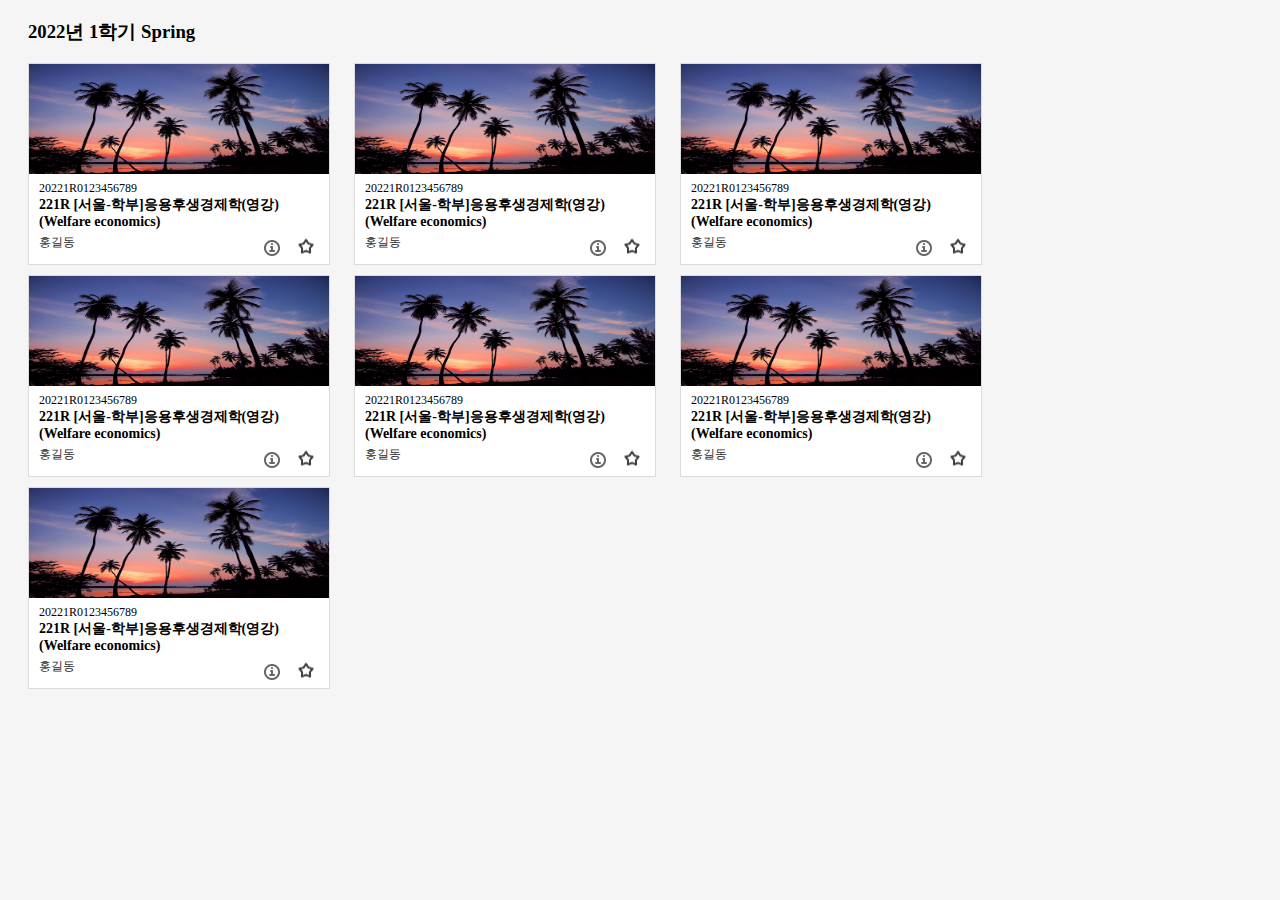
==== blackboard_clone/index.html @ 7280edd8 "add blackboard_clone" ====
<!DOCTYPE html>
<html>
<head>
    <meta charset="utf-8">
    <title>고려대학교 블랙보드</title>
    <link href="style.css" rel="stylesheet">
</head>
<body>
    <div class="container">
    <h3>2022년 1학기 Spring</h3>
        <div class="kuclass">
            <img src="1.jpg" width="100%" height="55%">
            <p class="class-info class-id">20221R0123456789</p>
            <p class="class-info class-title">221R [서울-학부]응용후생경제학(영강)<br/>(Welfare economics)</p>
            <p class="class-info class-professor">홍길동</p>
            <img class="btn" src="star.png">
            <img class="btn" src="info.png">
        </div>
        <div class="kuclass">
            <img src="1.jpg" width="100%" height="55%">
            <p class="class-info class-id">20221R0123456789</p>
            <p class="class-info class-title">221R [서울-학부]응용후생경제학(영강)<br/>(Welfare economics)</p>
            <p class="class-info class-professor">홍길동</p>
            <img class="btn" src="star.png">
            <img class="btn" src="info.png">
        </div>
        <div class="kuclass">
            <img src="1.jpg" width="100%" height="55%">
            <p class="class-info class-id">20221R0123456789</p>
            <p class="class-info class-title">221R [서울-학부]응용후생경제학(영강)<br/>(Welfare economics)</p>
            <p class="class-info class-professor">홍길동</p>
            <img class="btn" src="star.png">
            <img class="btn" src="info.png">
        </div>
        <div class="kuclass">
            <img src="1.jpg" width="100%" height="55%">
            <p class="class-info class-id">20221R0123456789</p>
            <p class="class-info class-title">221R [서울-학부]응용후생경제학(영강)<br/>(Welfare economics)</p>
            <p class="class-info class-professor">홍길동</p>
            <img class="btn" src="star.png">
            <img class="btn" src="info.png">
        </div>
        <div class="kuclass">
            <img src="1.jpg" width="100%" height="55%">
            <p class="class-info class-id">20221R0123456789</p>
            <p class="class-info class-title">221R [서울-학부]응용후생경제학(영강)<br/>(Welfare economics)</p>
            <p class="class-info class-professor">홍길동</p>
            <img class="btn" src="star.png">
            <img class="btn" src="info.png">
        </div>
        <div class="kuclass">
            <img src="1.jpg" width="100%" height="55%">
            <p class="class-info class-id">20221R0123456789</p>
            <p class="class-info class-title">221R [서울-학부]응용후생경제학(영강)<br/>(Welfare economics)</p>
            <p class="class-info class-professor">홍길동</p>
            <img class="btn" src="star.png">
            <img class="btn" src="info.png">
        </div>
        <div class="kuclass">
            <img src="1.jpg" width="100%" height="55%">
            <p class="class-info class-id">20221R0123456789</p>
            <p class="class-info class-title">221R [서울-학부]응용후생경제학(영강)<br/>(Welfare economics)</p>
            <p class="class-info class-professor">홍길동</p>
            <img class="btn" src="star.png">
            <img class="btn" src="info.png">
        </div>
        
    </div>
</body>
</html>
---- blackboard_clone/style.css ----
body {
    background-color: whitesmoke;
}

h3 {
    margin-left: 20px;
}

.kuclass {
    display: inline-block;
    margin-left: 20px;
    width:300px;
    height: 200px;
    border: 1.5px solid gainsboro;
    background-color: white;
    vertical-align: top;
    margin-bottom: 10px;
}

.kuclass:hover {
    cursor: pointer;
}

.class-info {
    display: inline-block;
    margin: 0 0 0 10px;
}


.class-id {
    font-size: 12px;
}

.class-title {
    width:280px;
    height: 40px;
    font-size: 14px;
    text-overflow: ellipsis;
    overflow: hidden;
    font-weight: 800;
    white-space: nowrap;
}

.class-info:hover {
    text-decoration: underline;
}

.class-professor {
    position: relative;
    bottom: 8px;
    font-size: 12px;
    opacity: 0.85;
}

.kuclass > .btn {
    float: right;
    position: relative;
    bottom: 5px;
    margin-left: 5px;
    right: 10px;
}

.kuclass > .btn::after {
    content: "";
    clear: both;
}
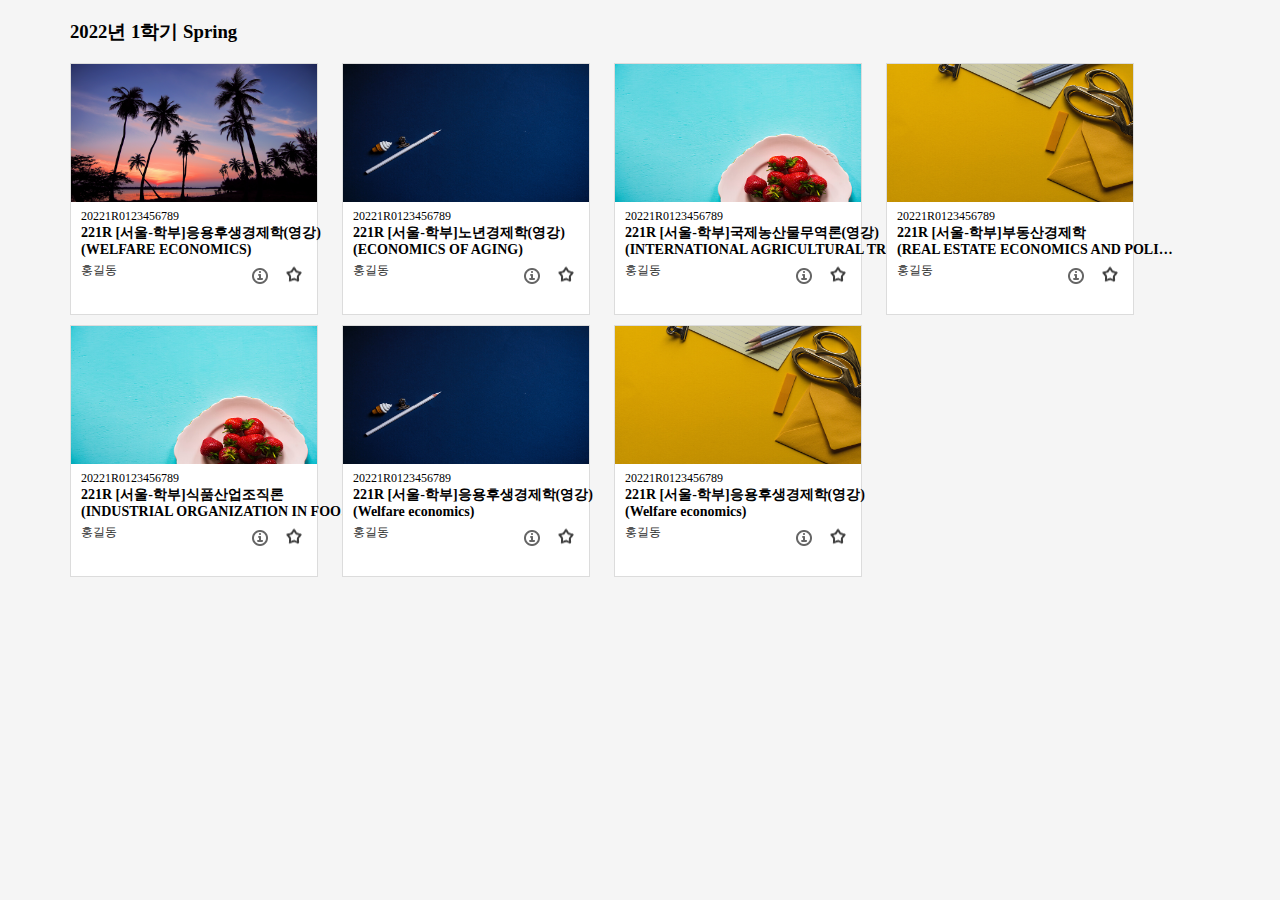
==== commit 7b89a3a4: "add hw3" ====
--- a/blackboard_clone/index.html
+++ b/blackboard_clone/index.html
@@ -11,13 +11,45 @@
         <div class="kuclass">
             <img src="1.jpg" width="100%" height="55%">
             <p class="class-info class-id">20221R0123456789</p>
-            <p class="class-info class-title">221R [서울-학부]응용후생경제학(영강)<br/>(Welfare economics)</p>
+            <p class="class-info class-title">221R [서울-학부]응용후생경제학(영강)<br/>(WELFARE ECONOMICS)</p>
             <p class="class-info class-professor">홍길동</p>
             <img class="btn" src="star.png">
             <img class="btn" src="info.png">
         </div>
         <div class="kuclass">
-            <img src="1.jpg" width="100%" height="55%">
+            <img src="2.jpg" width="100%" height="55%">
+            <p class="class-info class-id">20221R0123456789</p>
+            <p class="class-info class-title">221R [서울-학부]노년경제학(영강)<br/>(ECONOMICS OF AGING)</p>
+            <p class="class-info class-professor">홍길동</p>
+            <img class="btn" src="star.png">
+            <img class="btn" src="info.png">
+        </div>
+        <div class="kuclass">
+            <img src="3.jpg" width="100%" height="55%">
+            <p class="class-info class-id">20221R0123456789</p>
+            <p class="class-info class-title">221R [서울-학부]국제농산물무역론(영강)<br/>(INTERNATIONAL AGRICULTURAL TRADE)</p>
+            <p class="class-info class-professor">홍길동</p>
+            <img class="btn" src="star.png">
+            <img class="btn" src="info.png">
+        </div>
+        <div class="kuclass">
+            <img src="4.jpg" width="100%" height="55%">
+            <p class="class-info class-id">20221R0123456789</p>
+            <p class="class-info class-title">221R [서울-학부]부동산경제학<br/>(REAL ESTATE ECONOMICS AND POLICY</p>
+            <p class="class-info class-professor">홍길동</p>
+            <img class="btn" src="star.png">
+            <img class="btn" src="info.png">
+        </div>
+        <div class="kuclass">
+            <img src="3.jpg" width="100%" height="55%">
+            <p class="class-info class-id">20221R0123456789</p>
+            <p class="class-info class-title">221R [서울-학부]식품산업조직론<br/>(INDUSTRIAL ORGANIZATION IN FOOD AND FIBER INDUSTRY)</p>
+            <p class="class-info class-professor">홍길동</p>
+            <img class="btn" src="star.png">
+            <img class="btn" src="info.png">
+        </div>
+        <div class="kuclass">
+            <img src="2.jpg" width="100%" height="55%">
             <p class="class-info class-id">20221R0123456789</p>
             <p class="class-info class-title">221R [서울-학부]응용후생경제학(영강)<br/>(Welfare economics)</p>
             <p class="class-info class-professor">홍길동</p>
@@ -25,39 +57,7 @@
             <img class="btn" src="info.png">
         </div>
         <div class="kuclass">
-            <img src="1.jpg" width="100%" height="55%">
-            <p class="class-info class-id">20221R0123456789</p>
-            <p class="class-info class-title">221R [서울-학부]응용후생경제학(영강)<br/>(Welfare economics)</p>
-            <p class="class-info class-professor">홍길동</p>
-            <img class="btn" src="star.png">
-            <img class="btn" src="info.png">
-        </div>
-        <div class="kuclass">
-            <img src="1.jpg" width="100%" height="55%">
-            <p class="class-info class-id">20221R0123456789</p>
-            <p class="class-info class-title">221R [서울-학부]응용후생경제학(영강)<br/>(Welfare economics)</p>
-            <p class="class-info class-professor">홍길동</p>
-            <img class="btn" src="star.png">
-            <img class="btn" src="info.png">
-        </div>
-        <div class="kuclass">
-            <img src="1.jpg" width="100%" height="55%">
-            <p class="class-info class-id">20221R0123456789</p>
-            <p class="class-info class-title">221R [서울-학부]응용후생경제학(영강)<br/>(Welfare economics)</p>
-            <p class="class-info class-professor">홍길동</p>
-            <img class="btn" src="star.png">
-            <img class="btn" src="info.png">
-        </div>
-        <div class="kuclass">
-            <img src="1.jpg" width="100%" height="55%">
-            <p class="class-info class-id">20221R0123456789</p>
-            <p class="class-info class-title">221R [서울-학부]응용후생경제학(영강)<br/>(Welfare economics)</p>
-            <p class="class-info class-professor">홍길동</p>
-            <img class="btn" src="star.png">
-            <img class="btn" src="info.png">
-        </div>
-        <div class="kuclass">
-            <img src="1.jpg" width="100%" height="55%">
+            <img src="4.jpg" width="100%" height="55%">
             <p class="class-info class-id">20221R0123456789</p>
             <p class="class-info class-title">221R [서울-학부]응용후생경제학(영강)<br/>(Welfare economics)</p>
             <p class="class-info class-professor">홍길동</p>
--- a/blackboard_clone/style.css
+++ b/blackboard_clone/style.css
@@ -1,16 +1,21 @@
 body {
     background-color: whitesmoke;
+    margin: 0;
 }
 
 h3 {
     margin-left: 20px;
 }
 
+.container {
+  margin-left: 50px;
+}
+
 .kuclass {
     display: inline-block;
     margin-left: 20px;
-    width:300px;
-    height: 200px;
+    width: 20%;
+    height: 250px;
     border: 1.5px solid gainsboro;
     background-color: white;
     vertical-align: top;
@@ -19,6 +24,8 @@
 
 .kuclass:hover {
     cursor: pointer;
+    box-shadow: 3px 3px 3px gray;
+    transform: scale(1.03);
 }
 
 .class-info {
@@ -64,3 +71,9 @@
     content: "";
     clear: both;
 }
+
+@media screen and (max-width:1024px) {
+  .kuclass {
+    width: 40%;
+  }
+}